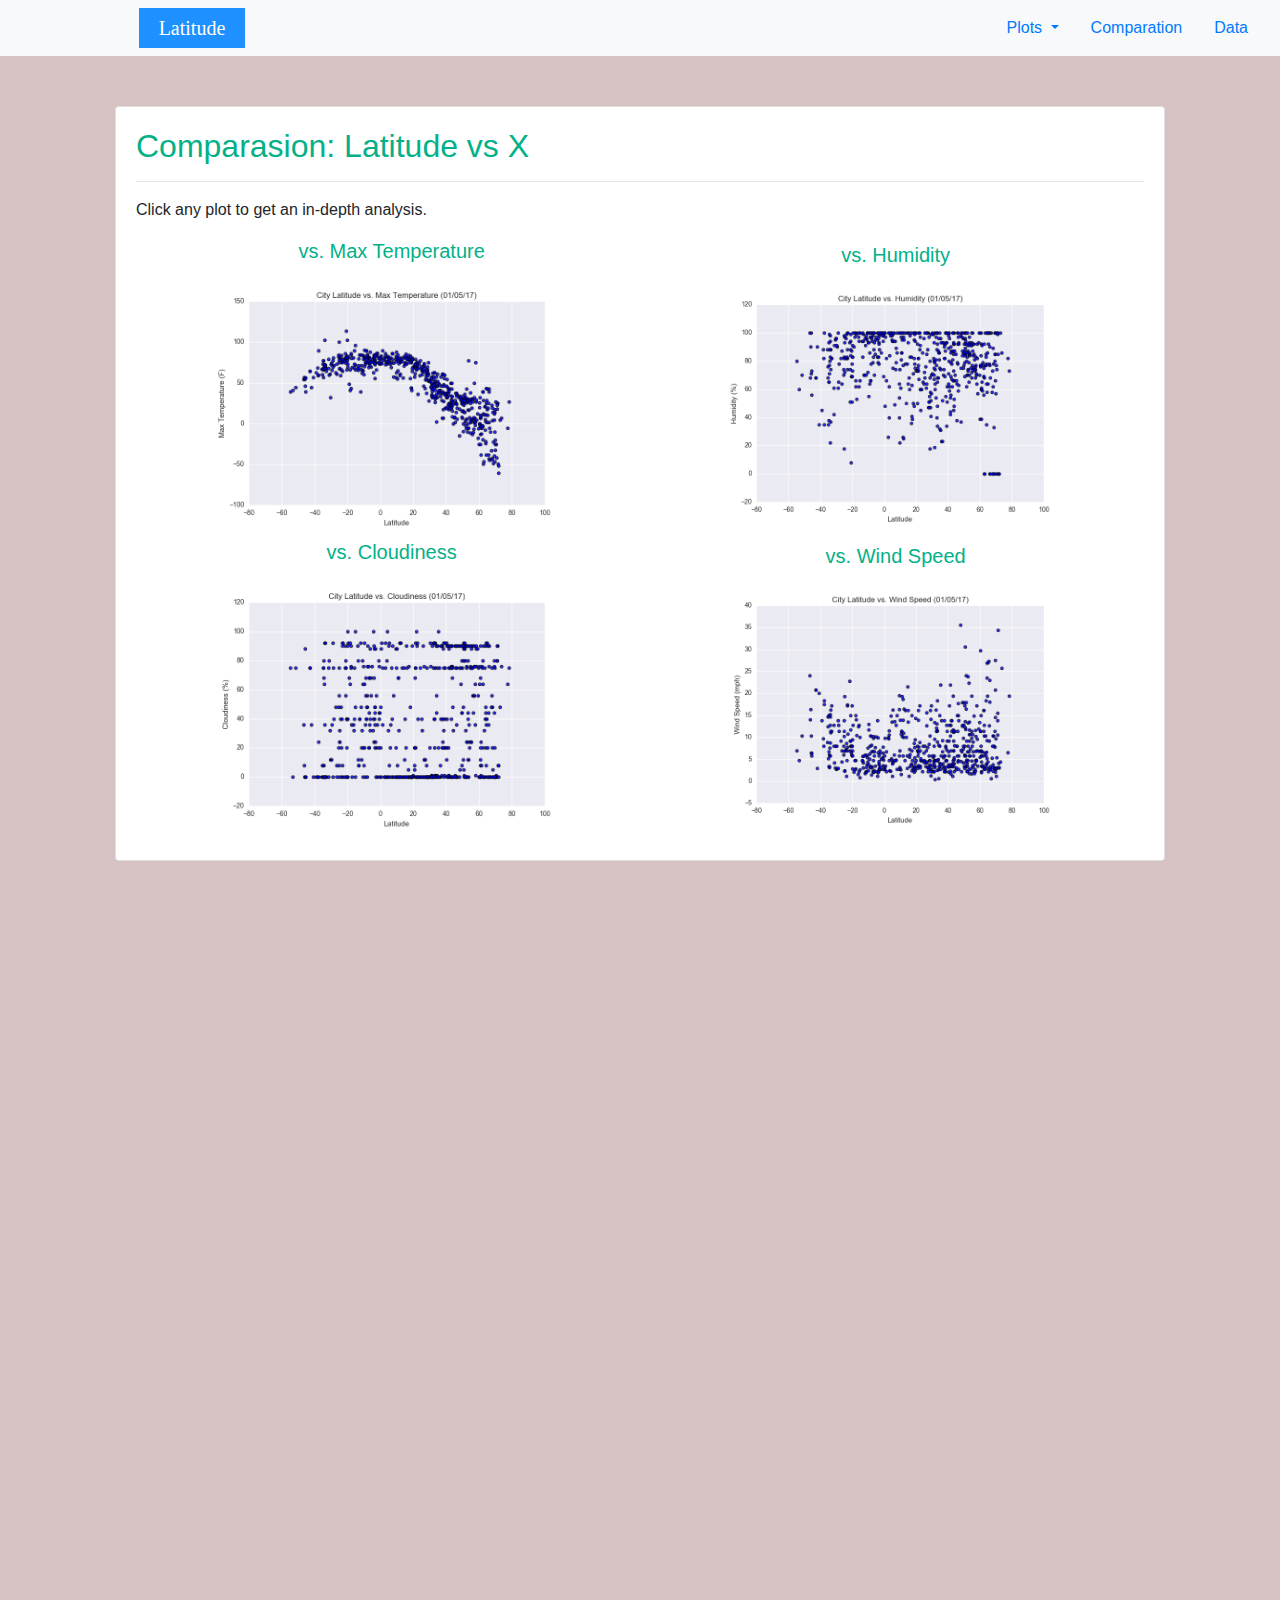
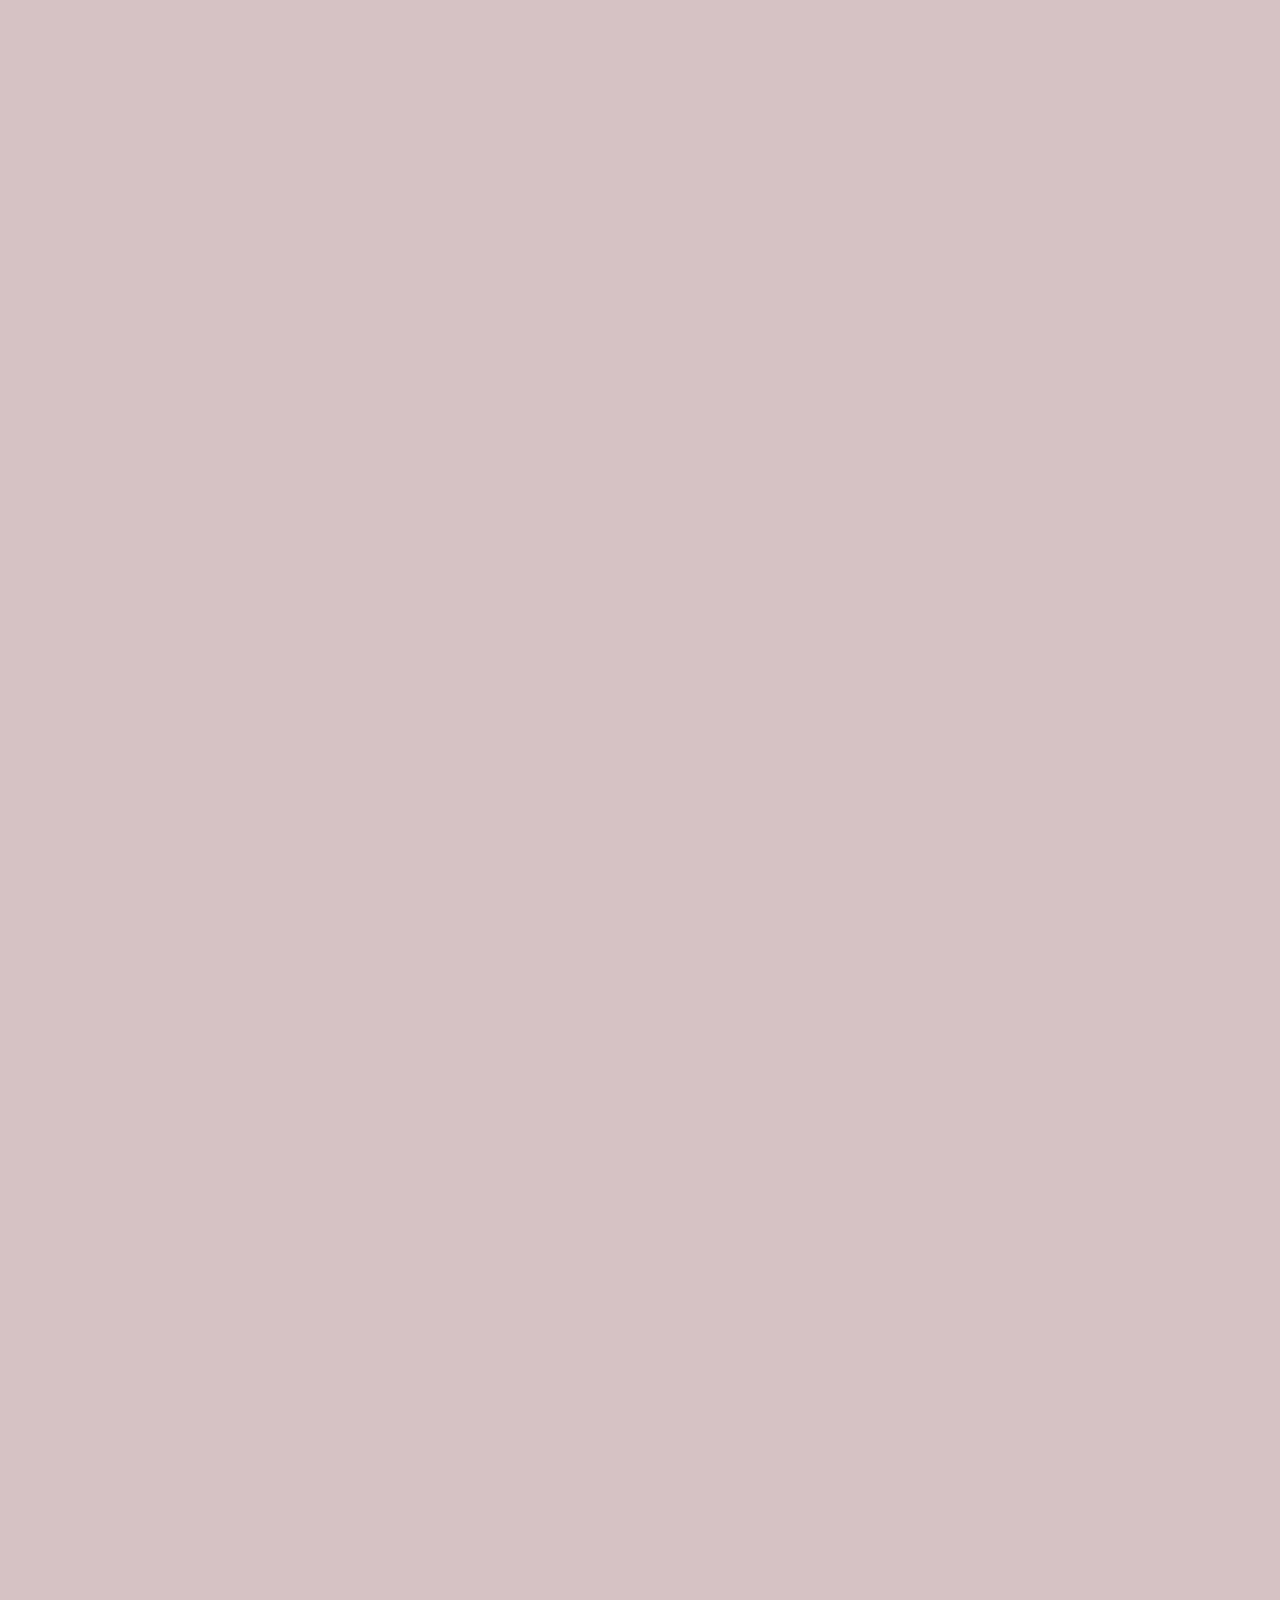
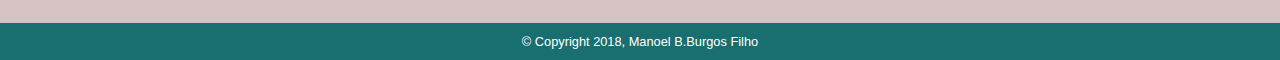
==== pages/Comparation/comparasion.html @ d8d366e1 "including htlm changes" ====
<!DOCTYPE html>
<html lang="en">
<head>
    <meta charset="UTF-8">
    <title>
        Web Visualization
    </title>
        <link rel="stylesheet" href="../../css/style.css">
    <link rel="stylesheet" href="https://stackpath.bootstrapcdn.com/bootstrap/4.3.1/css/bootstrap.min.css" integrity="sha384-ggOyR0iXCbMQv3Xipma34MD+dH/1fQ784/j6cY/iJTQUOhcWr7x9JvoRxT2MZw1T" crossorigin="anonymous">

    <!-- jQuery library -->
<script src="https://ajax.googleapis.com/ajax/libs/jquery/3.4.1/jquery.min.js"></script>

<!-- Latest compiled JavaScript -->
<script src="https://maxcdn.bootstrapcdn.com/bootstrap/4.3.1/js/bootstrap.min.js"></script>
</head>

<body>
<div class="background">
<nav class="navbar navbar-dark bg-light">
  <a href="../../index.html"><span class="navbar-brand mb-0 h1 back_color">Latitude</span></a>
 
<ul class="nav justify-content-end">
    <!-- Dropdown -->
    <li class="nav-item dropdown">
      <a class="nav-link dropdown-toggle" href="#" id="navbarDropdown" data-toggle="dropdown" aria-haspopup="true" aria-expanded="false">
        Plots
      </a>
      <div class="dropdown-menu">
        <a class="dropdown-item" href="../../pages/Visualization/maxTemperature.html">Max Temperature</a>
        <a class="dropdown-item" href="../../pages/Visualization/humidity.html">Humidity</a>
        <a class="dropdown-item" href="../../pages/Visualization/cloudiness.html">Cloudiness</a>
        <a class="dropdown-item" href="../../pages/Visualization/windSpeed.html">Wind Speed</a>
      </div>
    </li>
  <li class="nav-item">
    <a class="nav-link" href="#">Comparation</a>
  </li>
  <li class="nav-item">
    <a class="nav-link" href="#">Data</a>
  </li>
</ul>
    </nav>
<div class="board">
<div class="container-fluid">
    <div class="row background size_hide"> 
        <div class="col-lg-12">
                <div class="card">
                <div class="card-body">
                    <h2 class="card-title">Comparasion: Latitude vs X</h2>
                    <hr>
                    <p>Click any plot to get an in-depth analysis.</p>
                    <table>
                    <tr>
                        <td align=center>
                            <h5 class="card-title" align=center>vs. Max Temperature</h5>
                            <a href="../../pages/Visualization/maxTemperature.html"><img class= "image_size_view_comp" src="../../Resources/assets/images/Fig1.png"></a>
                        </td>
                        <td align=center>
                            <h5 class="card-title" align=center>vs. Humidity</h5>
                            <a href="../../pages/Visualization/humidity.html"><img class="image_size_view_comp" src="../../Resources/assets/images/Fig2.png"></a>  
                        </td>
                    </tr>
                    <tr>
                        <td align=center>
                            <h5 class="card-title" align=center>vs. Cloudiness</h5>
                            <a href="../../pages/Visualization/cloudiness.html"><img class="image_size_view_comp" src="../../Resources/assets/images/Fig3.png"></a>
                        </td> 
                        <td align=center>
                            <h5 class="card-title" align=center>vs. Wind Speed</h5>
                            <a href="../../pages/Visualization/windSpeed.html"><img class="image_size_view_comp" src="../../Resources/assets/images/Fig4.png"></a>
                        </td>
                    </tr>
                    </table>
               </div>
            </div>
        </div>
    </div>
        <div class="row background">
        <div class="col-md-12" style="visibility:collapse">
                <div class="card">
                <div class="card-body">
                    <h2 class="card-title">Comparasion: Latitude vs X</h2>
                    <hr>
                    <p>Click any plot to get an in-depth analysis.</p>
                    
                    <div class="col">
                        
                            <h5 class="card-title" align=center>vs. Max Temperature</h5>
                            <a href="../../pages/Visualization/maxTemperature.html"><img class= "image_size_view_comp" src="../../Resources/assets/images/Fig1.png"></a>
                     
                        
                            <h5 class="card-title" align=center>vs. Humidity</h5>
                            <a href="../../pages/Visualization/humidity.html"><img class="image_size_view_comp" src="../../Resources/assets/images/Fig2.png"></a>  
                        
                    
                            <h5 class="card-title" align=center>vs. Cloudiness</h5>
                            <a href="../../pages/Visualization/cloudiness.html"><img class="image_size_view_comp" src="../../Resources/assets/images/Fig3.png"></a>

                            <h5 class="card-title" align=center>vs. WindSpeed</h5>
                            <a href="../../pages/Visualization/windSpeed.html"><img class="image_size_view_comp" src="../../Resources/assets/images/Fig4.png"></a>
                   
                    </div>
            </div>
        </div>
        </div>
    </div>
</div>
</div>
    <br><br>
</div>
        <footer>
    <small>&copy; Copyright 2018, Manoel B.Burgos Filho</small>
    </footer>
</body>
</html>
---- css/style.css ----
.back_color {
    background-color: dodgerblue;
    margin-left: 100%;
    padding-left: 20px;
    padding-right: 20px;
    font-family: serif;
    font-size: 25px;   
}
.board{
    margin-top: 50px;
    margin-right: 100px;
    margin-left: 100px;
    
}

.background {
    background-color: #d6c2c2;
}
.image_size{
    float: left;
    width: 200px;
    height: 200px;
    margin-right: 20px;
}

.image_size_view{
    width: 140px;
    height: 140px;
    float: left;

}

.image_size_view_large{
    width: 70%;
    margin-left: auto;
    margin-right: auto;
    
}

.image_size_view_comp{
    width: 75%;
    height: 70%;
    display: block;

}
.text_format{
    width: 70%;
    float: left;
}

.card-title{
    color:#03b188;
}
footer{
    text-align: center;
    color: white;
    background: #196f6f;
    display: block;
    padding: 0.5%;
    
}

@media (max-width: 600px) { 

.image_size_view{
    width: 150px;
    height: 150px;
    float: left;

}
.size_hide{
        visibility:collapse;
    
    }
}
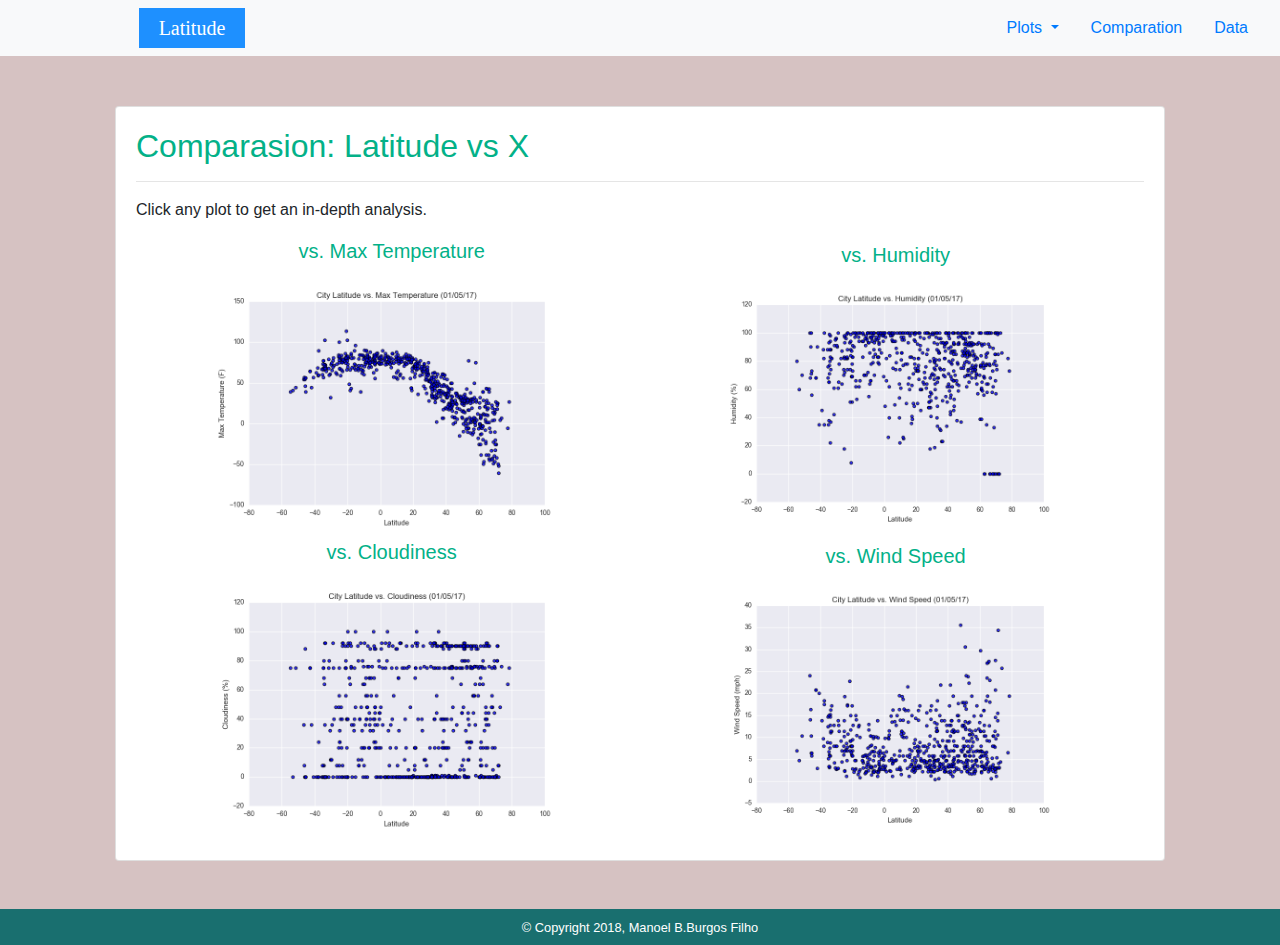
==== commit 9c167326: "including htlm changes" ====
--- a/pages/Comparation/comparasion.html
+++ b/pages/Comparation/comparasion.html
@@ -34,19 +34,19 @@
       </div>
     </li>
   <li class="nav-item">
-    <a class="nav-link" href="#">Comparation</a>
+    <a class="nav-link" href="comparasion.html">Comparation</a>
   </li>
   <li class="nav-item">
-    <a class="nav-link" href="#">Data</a>
+    <a class="nav-link" href="../Data/datasource.html">Data</a>
   </li>
 </ul>
     </nav>
 <div class="board">
 <div class="container-fluid">
-    <div class="row background size_hide"> 
-        <div class="col-lg-12">
+    <div class="row background"> 
+        <div class="col-lg-12 size_hide">
                 <div class="card">
-                <div class="card-body">
+                <div class="card-body ">
                     <h2 class="card-title">Comparasion: Latitude vs X</h2>
                     <hr>
                     <p>Click any plot to get an in-depth analysis.</p>
@@ -77,7 +77,7 @@
         </div>
     </div>
         <div class="row background">
-        <div class="col-md-12" style="visibility:collapse">
+        <div class="col-sm-12 size_hide_2">
                 <div class="card">
                 <div class="card-body">
                     <h2 class="card-title">Comparasion: Latitude vs X</h2>
--- a/css/style.css
+++ b/css/style.css
@@ -60,7 +60,24 @@
     
 }
 
-@media (max-width: 600px) { 
+#customers td, #customers th {
+  border: 1px solid #ddd;
+  padding: 8px;
+}
+
+#customers tr:nth-child(even){background-color: #f2f2f2;}
+
+#customers tr:hover {background-color: #ddd;}
+
+#customers th {
+  padding-top: 12px;
+  padding-bottom: 12px;
+  text-align: left;
+  background-color: #4CAF50;
+  color: white;
+}
+
+@media (max-width: 900px) { 
 
 .image_size_view{
     width: 150px;
@@ -68,8 +85,23 @@
     float: left;
 
 }
+    
 .size_hide{
         visibility:collapse;
+        display: none;
+    
+    }
+
+
+}
+
+@media (min-width:900px){
+
+.size_hide_2{
+        visibility:collapse;
+        display: none;
     
     }
 }
+
+}